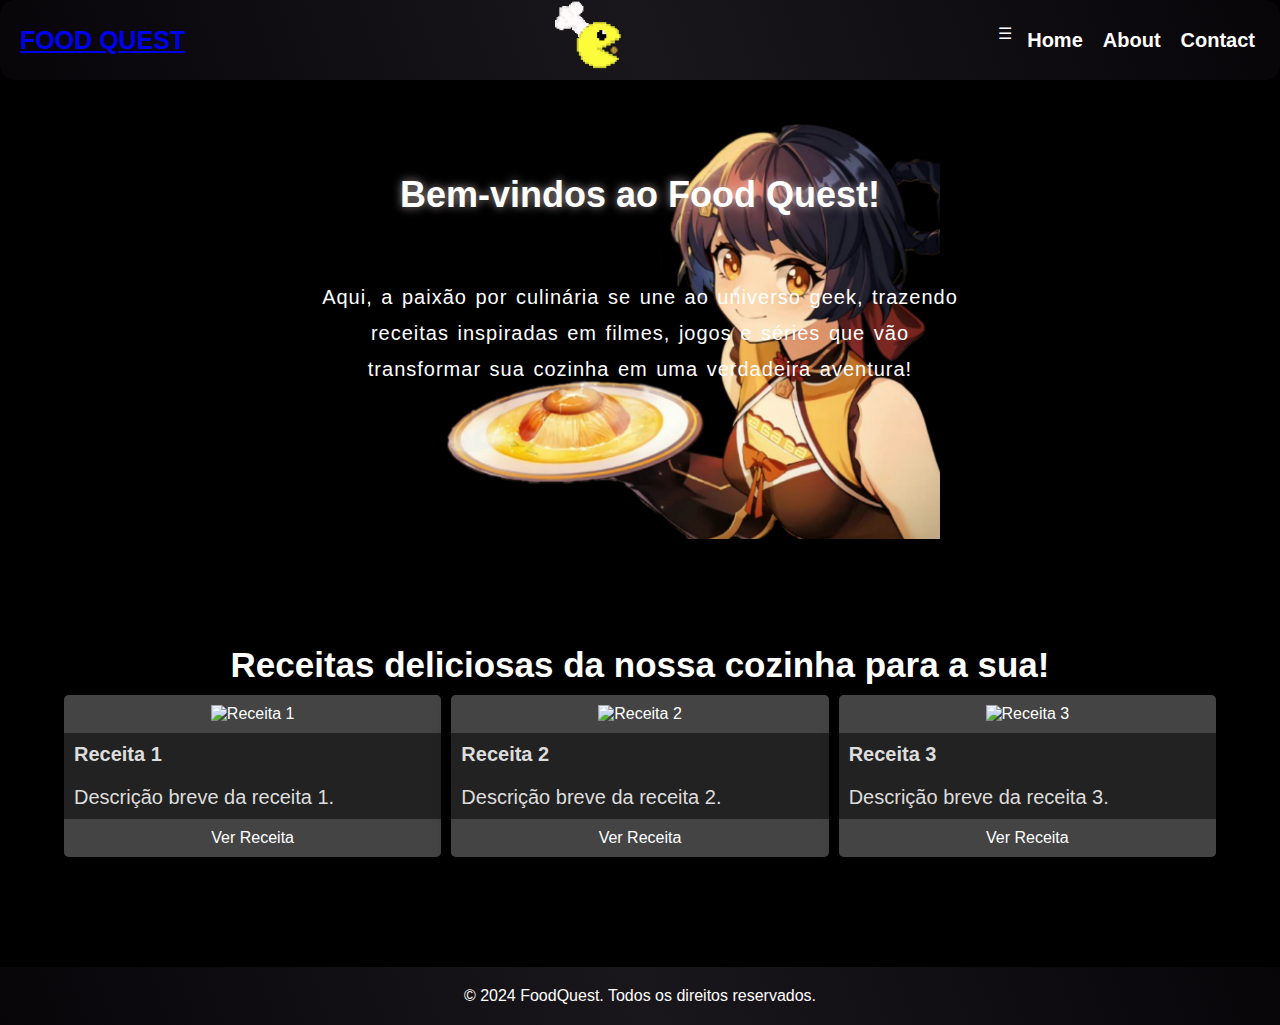
==== FoodWebsite/index.html @ 29aa3307 "first commit" ====
<!DOCTYPE html>
<html lang="pt-br">
<head>
    <meta charset="UTF-8">
    <meta name="viewport" content="width=device-width, initial-scale=1.0">
    <link rel="icon" href="favicon.ico">
    <title>FoodQuest</title>
    <style>
        * {
            margin: 0;
            padding: 0;
            box-sizing: border-box;
        }

        @font-face {
            font-family: 'Pixel Digivolve';
            src: url('../fonts/Pixel Digivolve.otf') format('truetype');
        }

        body {
            width: 100%;
            min-height: 100vh;
            background-color: black;
            font-family: 'Pixel Digivolve', sans-serif;
            color: #fff;
        }

        header {
            height: 80px;
            background: linear-gradient(71deg, #080509, #1a171c, #080509);
            display: flex;
            align-items: center;
            justify-content: space-between;
            padding: 0 20px;
            border-radius: 15px;
        }

        .container {
            display: flex;
            align-items: center;
            justify-content: space-between;
            width: 100%;
        }

        .navbar {
            display: flex;
            flex-wrap: wrap;
        }

        .navbar a {
            font-size: 20px;
            color: #fff;
            font-weight: 700;
            text-decoration: none;
            margin-left: 10px;
            padding: 5px;
            border-radius: 45px;
            transition: border-color 0.3s;
        }

        .navbar a:hover {
            border-color: #1e495d;
        }

        .logo {
            font-size: 25px;
            font-weight: 700;
        }

        .logo2 {
            font-size: 32px;
            width: 90px;
            height: 90px;
            background-image: url('Images/boquinhaberta.png');
            background-size: contain;
            background-repeat: no-repeat;
            transition: background-image 0.3s ease;
            animation: move 5s linear infinite, chomp 0.5s steps(2) infinite;
        }

        @keyframes chomp {
            0%, 100% {
                background-image: url('Images/boquinhafechada.png');
            }
            50% {
                background-image: url('Images/boquinhaberta.png');
            }
        }

        @keyframes move {
            0% { left: 3%; }
            100% { left: 20%; }
        }

        .logo2:hover {
            background-image: url('Images/boquinhafechada.png');
            animation: none;
        }

        .class-heo h2,
        .recipes h1 {
            font-size: 35px;
            margin-bottom: 10px;
            text-align: center;
        }

        .class-heo p {
            padding: 10px;
            font-size: 25px;
            margin-bottom: 10px;
            text-align: center;
        }

        .recipes {
            padding: 50px 0;
        }

        .recipe-section {
            width: 90%;
            margin: 0 auto;
            margin-bottom: 40px;
            display: grid;
            grid-template-columns: repeat(auto-fit, minmax(250px, 1fr));
            column-gap: 10px;
        }

        .recipe-card {
            box-shadow: 0 8px 16px rgba(0, 0, 0, 0.5);
            transition: transform 0.3s;
            background: #222;
            border-radius: 5px;
            overflow: hidden;
        }

        .recipe-card:hover {
            transform: translateY(-5px);
        }

        .recipe-card img {
            object-fit: cover;
            width: 100%;
            height: 150px;
        }

        .recipe-card h2,
        .recipe-card p {
            font-size: 20px;
            padding: 10px;
            color: #ddd;
        }

        .recipe-card a {
            display: block;
            text-align: center;
            text-decoration: none;
            background: #444;
            color: #fff;
            padding: 10px 0;
            transition: background 0.3s;
        }

        .recipe-card a:hover {
            background: #666;
        }

        footer {
            margin-top: 20px;
            background: linear-gradient(71deg, #080509, #1a171c, #080509);
            padding: 20px 0;
            text-align: center;
        }

        #headerImage {
            position: relative;
            text-align: center;
            margin: 20px 0;
        }

        #headerImage img {
            width: 100%;
            max-width: 600px;
            height: auto;
            display: block;
            margin: 0 auto;
        }

        .welcome-message {
            position: absolute;
            top: 20%;
            left: 50%;
            transform: translate(-50%, -50%);
            font-size: 36px;
            font-weight: bold;
            text-shadow: 0 0 10px rgba(234, 216, 216, 0.7);
        }

        .text-content {
            position: absolute;
            top: 50%;
            left: 50%;
            transform: translate(-50%, -50%);
            color: #ffffff;
            max-width: 850px;
            text-align: center;
        }

        .text-content span {
            display: block;
            font-size: 20px;
            line-height: 1.8;
            letter-spacing: 1px;
            word-spacing: 2px;
            margin-bottom: 10px;
        }

        @media only screen and (max-width: 768px) {
            .navbar {
                flex-direction: column;
                align-items: flex-start;
            }

            .navbar a {
                font-size: 18px;
                margin-left: 0;
                margin-bottom: 10px;
            }

            .class-heo h2 {
                font-size: 28px;
            }

            .recipes h1 {
                font-size: 24px;
            }

            .recipe-card img {
                height: 120px; /* Adjusted height for mobile */
            }

            .welcome-message {
                font-size: 24px; /* Adjusted for mobile */
            }

            .text-content {
                font-size: 16px; /* Adjusted for mobile */
            }

            .text-content span {
                font-size: 14px; /* Adjusted for mobile */
            }
        }

        @media only screen and (max-width: 480px) {
            header {
                flex-direction: column;
                align-items: flex-start;
            }

            .logo2 {
                width: 70px; /* Adjust logo size for mobile */
                height: 70px;
            }

            .recipe-card h2 {
                font-size: 18px; /* Adjusted for mobile */
            }

            .recipe-card p {
                font-size: 16px; /* Adjusted for mobile */
            }
        }
    </style>
</head>
<body>
    <header class="header">
        <div class="container">
            <a href="index.html" class="logo">FOOD QUEST</a>
            <a href="index.html" class="logo2"></a>
            <nav class="navbar">
                <div class="menu-icon">&#9776;</div>
                <a href="#">Home</a>
                <a href="#">About</a>
                <a href="#">Contact</a>
            </nav>
        </div>
    </header>

    <div class="stars"> 
        <section class="heo">
            <div class="class-heo">
                <div id="headerImage">
                    <img src="Images/naoeholuffycomendo.png" alt="posheader">
                    <div class="welcome-message">Bem-vindos ao Food Quest!</div>
                    <br>
                    <br>
                    <div class="text-content">
                        <span>Aqui, a paixão por culinária se une ao universo geek, trazendo receitas inspiradas em filmes, jogos e séries que vão transformar sua cozinha em uma verdadeira aventura!</span>
                    </div>
                </div>
            </div>
        </section>

        <section class="recipes">
            <h1>Receitas deliciosas da nossa cozinha para a sua!</h1>
            <div class="recipe-section">
                <div class="recipe-card">
                    <a href="/FoodWebsite/acompanhamentos/receita1.html"><img src="https://images.unsplash.com/photo-1579631542761-d7c4e913f8d4?q=80" alt="Receita 1"></a>
                    <h2>Receita 1</h2>
                    <p>Descrição breve da receita 1.</p>
                    <a href="/FoodWebsite/acompanhamentos/receita1.html">Ver Receita</a>
                </div>
                <div class="recipe-card">
                    <a href="/FoodWebsite/acompanhamentos/receita2.html"><img src="https://images.unsplash.com/photo-1579631542761-d7c4e913f8d4?q=80" alt="Receita 2"></a>
                    <h2>Receita 2</h2>
                    <p>Descrição breve da receita 2.</p>
                    <a href="/FoodWebsite/acompanhamentos/receita2.html">Ver Receita</a>
                </div>
                <div class="recipe-card">
                    <a href="/FoodWebsite/acompanhamentos/receita3.html"><img src="https://images.unsplash.com/photo-1579631542761-d7c4e913f8d4?q=80" alt="Receita 3"></a>
                    <h2>Receita 3</h2>
                    <p>Descrição breve da receita 3.</p>
                    <a href="/FoodWebsite/acompanhamentos/receita3.html">Ver Receita</a>
                </div>

                <!-- Duplicate recipe cards removed -->
            </div>
        </section>

        <footer>
            <p>&copy; 2024 FoodQuest. Todos os direitos reservados.</p>
        </footer>
    </div>
</body>
</html>
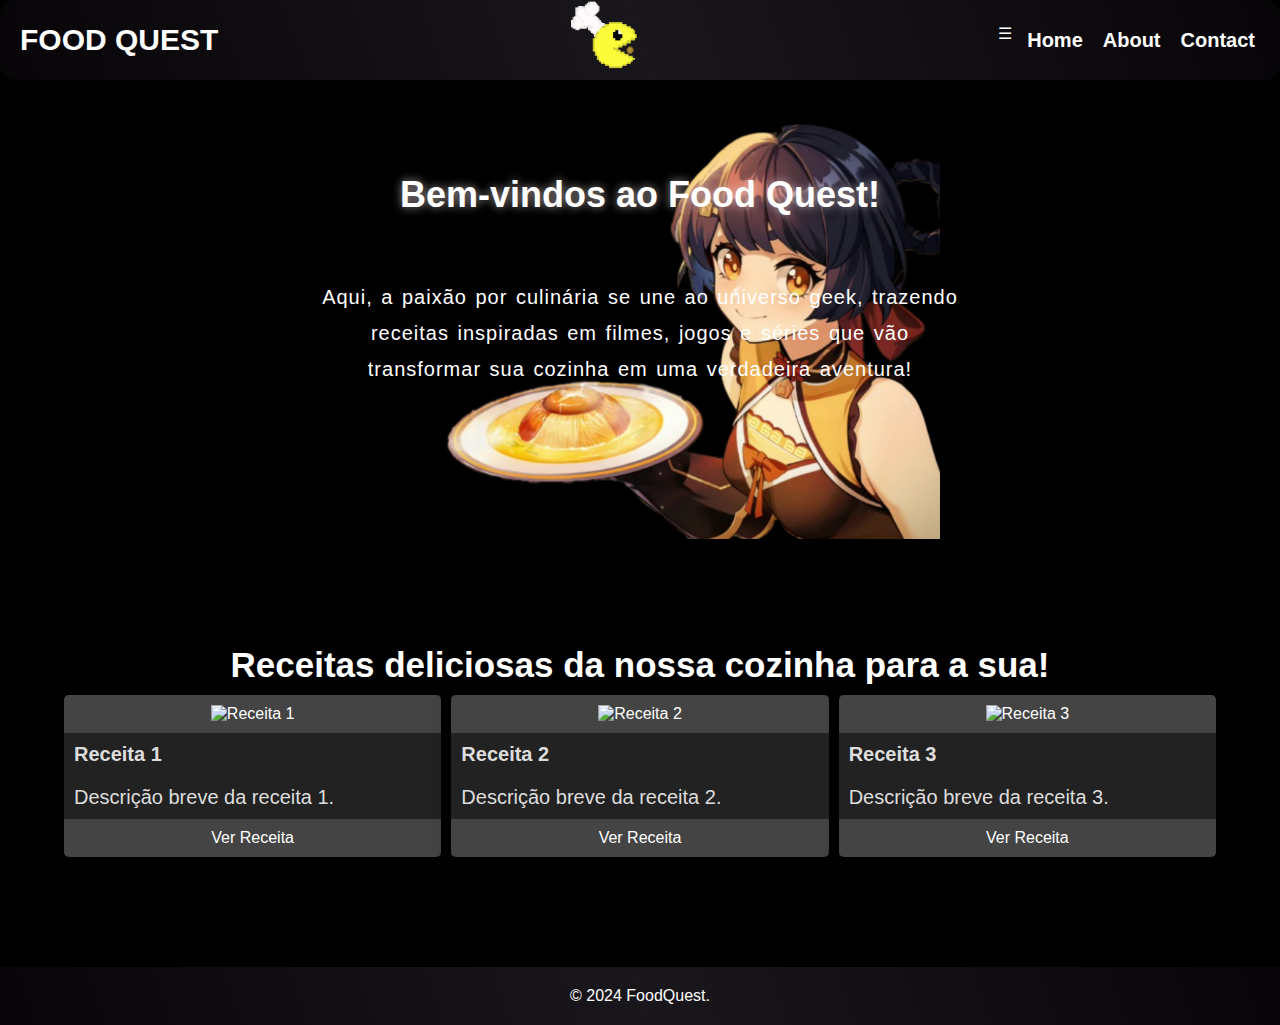
==== commit a97654c5: "ye" ====
--- a/FoodWebsite/index.html
+++ b/FoodWebsite/index.html
@@ -4,271 +4,10 @@
     <meta charset="UTF-8">
     <meta name="viewport" content="width=device-width, initial-scale=1.0">
     <link rel="icon" href="favicon.ico">
+    <link rel="stylesheet" href="style.css">
     <title>FoodQuest</title>
     <style>
-        * {
-            margin: 0;
-            padding: 0;
-            box-sizing: border-box;
-        }
-
-        @font-face {
-            font-family: 'Pixel Digivolve';
-            src: url('../fonts/Pixel Digivolve.otf') format('truetype');
-        }
-
-        body {
-            width: 100%;
-            min-height: 100vh;
-            background-color: black;
-            font-family: 'Pixel Digivolve', sans-serif;
-            color: #fff;
-        }
-
-        header {
-            height: 80px;
-            background: linear-gradient(71deg, #080509, #1a171c, #080509);
-            display: flex;
-            align-items: center;
-            justify-content: space-between;
-            padding: 0 20px;
-            border-radius: 15px;
-        }
-
-        .container {
-            display: flex;
-            align-items: center;
-            justify-content: space-between;
-            width: 100%;
-        }
-
-        .navbar {
-            display: flex;
-            flex-wrap: wrap;
-        }
-
-        .navbar a {
-            font-size: 20px;
-            color: #fff;
-            font-weight: 700;
-            text-decoration: none;
-            margin-left: 10px;
-            padding: 5px;
-            border-radius: 45px;
-            transition: border-color 0.3s;
-        }
-
-        .navbar a:hover {
-            border-color: #1e495d;
-        }
-
-        .logo {
-            font-size: 25px;
-            font-weight: 700;
-        }
-
-        .logo2 {
-            font-size: 32px;
-            width: 90px;
-            height: 90px;
-            background-image: url('Images/boquinhaberta.png');
-            background-size: contain;
-            background-repeat: no-repeat;
-            transition: background-image 0.3s ease;
-            animation: move 5s linear infinite, chomp 0.5s steps(2) infinite;
-        }
-
-        @keyframes chomp {
-            0%, 100% {
-                background-image: url('Images/boquinhafechada.png');
-            }
-            50% {
-                background-image: url('Images/boquinhaberta.png');
-            }
-        }
-
-        @keyframes move {
-            0% { left: 3%; }
-            100% { left: 20%; }
-        }
-
-        .logo2:hover {
-            background-image: url('Images/boquinhafechada.png');
-            animation: none;
-        }
-
-        .class-heo h2,
-        .recipes h1 {
-            font-size: 35px;
-            margin-bottom: 10px;
-            text-align: center;
-        }
-
-        .class-heo p {
-            padding: 10px;
-            font-size: 25px;
-            margin-bottom: 10px;
-            text-align: center;
-        }
-
-        .recipes {
-            padding: 50px 0;
-        }
-
-        .recipe-section {
-            width: 90%;
-            margin: 0 auto;
-            margin-bottom: 40px;
-            display: grid;
-            grid-template-columns: repeat(auto-fit, minmax(250px, 1fr));
-            column-gap: 10px;
-        }
-
-        .recipe-card {
-            box-shadow: 0 8px 16px rgba(0, 0, 0, 0.5);
-            transition: transform 0.3s;
-            background: #222;
-            border-radius: 5px;
-            overflow: hidden;
-        }
-
-        .recipe-card:hover {
-            transform: translateY(-5px);
-        }
-
-        .recipe-card img {
-            object-fit: cover;
-            width: 100%;
-            height: 150px;
-        }
-
-        .recipe-card h2,
-        .recipe-card p {
-            font-size: 20px;
-            padding: 10px;
-            color: #ddd;
-        }
-
-        .recipe-card a {
-            display: block;
-            text-align: center;
-            text-decoration: none;
-            background: #444;
-            color: #fff;
-            padding: 10px 0;
-            transition: background 0.3s;
-        }
-
-        .recipe-card a:hover {
-            background: #666;
-        }
-
-        footer {
-            margin-top: 20px;
-            background: linear-gradient(71deg, #080509, #1a171c, #080509);
-            padding: 20px 0;
-            text-align: center;
-        }
-
-        #headerImage {
-            position: relative;
-            text-align: center;
-            margin: 20px 0;
-        }
-
-        #headerImage img {
-            width: 100%;
-            max-width: 600px;
-            height: auto;
-            display: block;
-            margin: 0 auto;
-        }
-
-        .welcome-message {
-            position: absolute;
-            top: 20%;
-            left: 50%;
-            transform: translate(-50%, -50%);
-            font-size: 36px;
-            font-weight: bold;
-            text-shadow: 0 0 10px rgba(234, 216, 216, 0.7);
-        }
-
-        .text-content {
-            position: absolute;
-            top: 50%;
-            left: 50%;
-            transform: translate(-50%, -50%);
-            color: #ffffff;
-            max-width: 850px;
-            text-align: center;
-        }
-
-        .text-content span {
-            display: block;
-            font-size: 20px;
-            line-height: 1.8;
-            letter-spacing: 1px;
-            word-spacing: 2px;
-            margin-bottom: 10px;
-        }
-
-        @media only screen and (max-width: 768px) {
-            .navbar {
-                flex-direction: column;
-                align-items: flex-start;
-            }
-
-            .navbar a {
-                font-size: 18px;
-                margin-left: 0;
-                margin-bottom: 10px;
-            }
-
-            .class-heo h2 {
-                font-size: 28px;
-            }
-
-            .recipes h1 {
-                font-size: 24px;
-            }
-
-            .recipe-card img {
-                height: 120px; /* Adjusted height for mobile */
-            }
-
-            .welcome-message {
-                font-size: 24px; /* Adjusted for mobile */
-            }
-
-            .text-content {
-                font-size: 16px; /* Adjusted for mobile */
-            }
-
-            .text-content span {
-                font-size: 14px; /* Adjusted for mobile */
-            }
-        }
-
-        @media only screen and (max-width: 480px) {
-            header {
-                flex-direction: column;
-                align-items: flex-start;
-            }
-
-            .logo2 {
-                width: 70px; /* Adjust logo size for mobile */
-                height: 70px;
-            }
-
-            .recipe-card h2 {
-                font-size: 18px; /* Adjusted for mobile */
-            }
-
-            .recipe-card p {
-                font-size: 16px; /* Adjusted for mobile */
-            }
-        }
+        
     </style>
 </head>
 <body>
@@ -327,7 +66,7 @@
         </section>
 
         <footer>
-            <p>&copy; 2024 FoodQuest. Todos os direitos reservados.</p>
+            <p>&copy; 2024 FoodQuest.</p>
         </footer>
     </div>
 </body>
--- a/FoodWebsite/style.css
+++ b/FoodWebsite/style.css
@@ -0,0 +1,265 @@
+* {
+    margin: 0;
+    padding: 0;
+    box-sizing: border-box;
+}
+
+@font-face {
+    font-family: 'Pixel Digivolve';
+    src: url('../fonts/Pixel Digivolve.otf') format('truetype');
+}
+
+body {
+    width: 100%;
+    min-height: 100vh;
+    background-color: black;
+    font-family: 'Pixel Digivolve', sans-serif;
+    color: #fff;
+}
+
+header {
+    height: 80px;
+    background: linear-gradient(71deg, #080509, #1a171c, #080509);
+    display: flex;
+    align-items: center;
+    justify-content: space-between;
+    padding: 0 20px;
+    border-radius: 15px;
+}
+
+.container {
+    display: flex;
+    align-items: center;
+    justify-content: space-between;
+    width: 100%;
+}
+
+.navbar {
+    display: flex;
+    flex-wrap: wrap;
+}
+
+.navbar a {
+    font-size: 20px;
+    color: #fff;
+    font-weight: 700;
+    text-decoration: none;
+    margin-left: 10px;
+    padding: 5px;
+    border-radius: 45px;
+    transition: border-color 0.3s;
+}
+
+.navbar a:hover {
+    border-color: #1e495d;
+}
+
+.logo {
+    color: #ffffff;
+    font-size: 30px;
+    font-weight: 800;
+    text-decoration: none;
+}
+
+.logo2 {
+    font-size: 32px;
+    width: 90px;
+    height: 90px;
+    background-image: url('Images/boquinhaberta.png');
+    background-size: contain;
+    background-repeat: no-repeat;
+    transition: background-image 0.3s ease;
+    animation: move 5s linear infinite, chomp 0.5s steps(2) infinite;
+}
+
+@keyframes chomp {
+    0%, 100% {
+        background-image: url('Images/boquinhafechada.png');
+    }
+    50% {
+        background-image: url('Images/boquinhaberta.png');
+    }
+}
+
+@keyframes move {
+    0% { left: 3%; }
+    100% { left: 20%; }
+}
+
+.logo2:hover {
+    background-image: url('Images/boquinhafechada.png');
+    animation: none;
+}
+
+.class-heo h2,
+.recipes h1 {
+    font-size: 35px;
+    margin-bottom: 10px;
+    text-align: center;
+}
+
+.class-heo p {
+    padding: 10px;
+    font-size: 25px;
+    margin-bottom: 10px;
+    text-align: center;
+}
+
+.recipes {
+    padding: 50px 0;
+}
+
+.recipe-section {
+    width: 90%;
+    margin: 0 auto;
+    margin-bottom: 40px;
+    display: grid;
+    grid-template-columns: repeat(auto-fit, minmax(250px, 1fr));
+    column-gap: 10px;
+}
+
+.recipe-card {
+    box-shadow: 0 8px 16px rgba(0, 0, 0, 0.5);
+    transition: transform 0.3s;
+    background: #222;
+    border-radius: 5px;
+    overflow: hidden;
+}
+
+.recipe-card:hover {
+    transform: translateY(-5px);
+}
+
+.recipe-card img {
+    object-fit: cover;
+    width: 100%;
+    height: 150px;
+}
+
+.recipe-card h2,
+.recipe-card p {
+    font-size: 20px;
+    padding: 10px;
+    color: #ddd;
+}
+
+.recipe-card a {
+    display: block;
+    text-align: center;
+    text-decoration: none;
+    background: #444;
+    color: #fff;
+    padding: 10px 0;
+    transition: background 0.3s;
+}
+
+.recipe-card a:hover {
+    background: #666;
+}
+
+footer {
+    margin-top: 20px;
+    background: linear-gradient(71deg, #080509, #1a171c, #080509);
+    padding: 20px 0;
+    text-align: center;
+}
+
+#headerImage {
+    position: relative;
+    text-align: center;
+    margin: 20px 0;
+}
+
+#headerImage img {
+    width: 100%;
+    max-width: 600px;
+    height: auto;
+    display: block;
+    margin: 0 auto;
+}
+
+.welcome-message {
+    position: absolute;
+    top: 20%;
+    left: 50%;
+    transform: translate(-50%, -50%);
+    font-size: 36px;
+    font-weight: bold;
+    text-shadow: 0 0 10px rgba(234, 216, 216, 0.7);
+}
+
+.text-content {
+    position: absolute;
+    top: 50%;
+    left: 50%;
+    transform: translate(-50%, -50%);
+    color: #ffffff;
+    max-width: 850px;
+    text-align: center;
+}
+
+.text-content span {
+    display: block;
+    font-size: 20px;
+    line-height: 1.8;
+    letter-spacing: 1px;
+    word-spacing: 2px;
+    margin-bottom: 10px;
+}
+
+@media only screen and (max-width: 768px) {
+    .navbar {
+        flex-direction: column;
+        align-items: flex-start;
+    }
+
+    .navbar a {
+        font-size: 18px;
+        margin-left: 0;
+        margin-bottom: 10px;
+    }
+
+    .class-heo h2 {
+        font-size: 28px;
+    }
+
+    .recipes h1 {
+        font-size: 24px;
+    }
+
+    .recipe-card img {
+        height: 120px; /* Adjusted height for mobile */
+    }
+
+    .welcome-message {
+        font-size: 24px; /* Adjusted for mobile */
+    }
+
+    .text-content {
+        font-size: 16px; /* Adjusted for mobile */
+    }
+
+    .text-content span {
+        font-size: 14px; /* Adjusted for mobile */
+    }
+}
+
+@media only screen and (max-width: 480px) {
+    header {
+        flex-direction: column;
+        align-items: flex-start;
+    }
+
+    .logo2 {
+        width: 70px; /* Adjust logo size for mobile */
+        height: 70px;
+    }
+
+    .recipe-card h2 {
+        font-size: 18px; /* Adjusted for mobile */
+    }
+
+    .recipe-card p {
+        font-size: 16px; /* Adjusted for mobile */
+    }
+}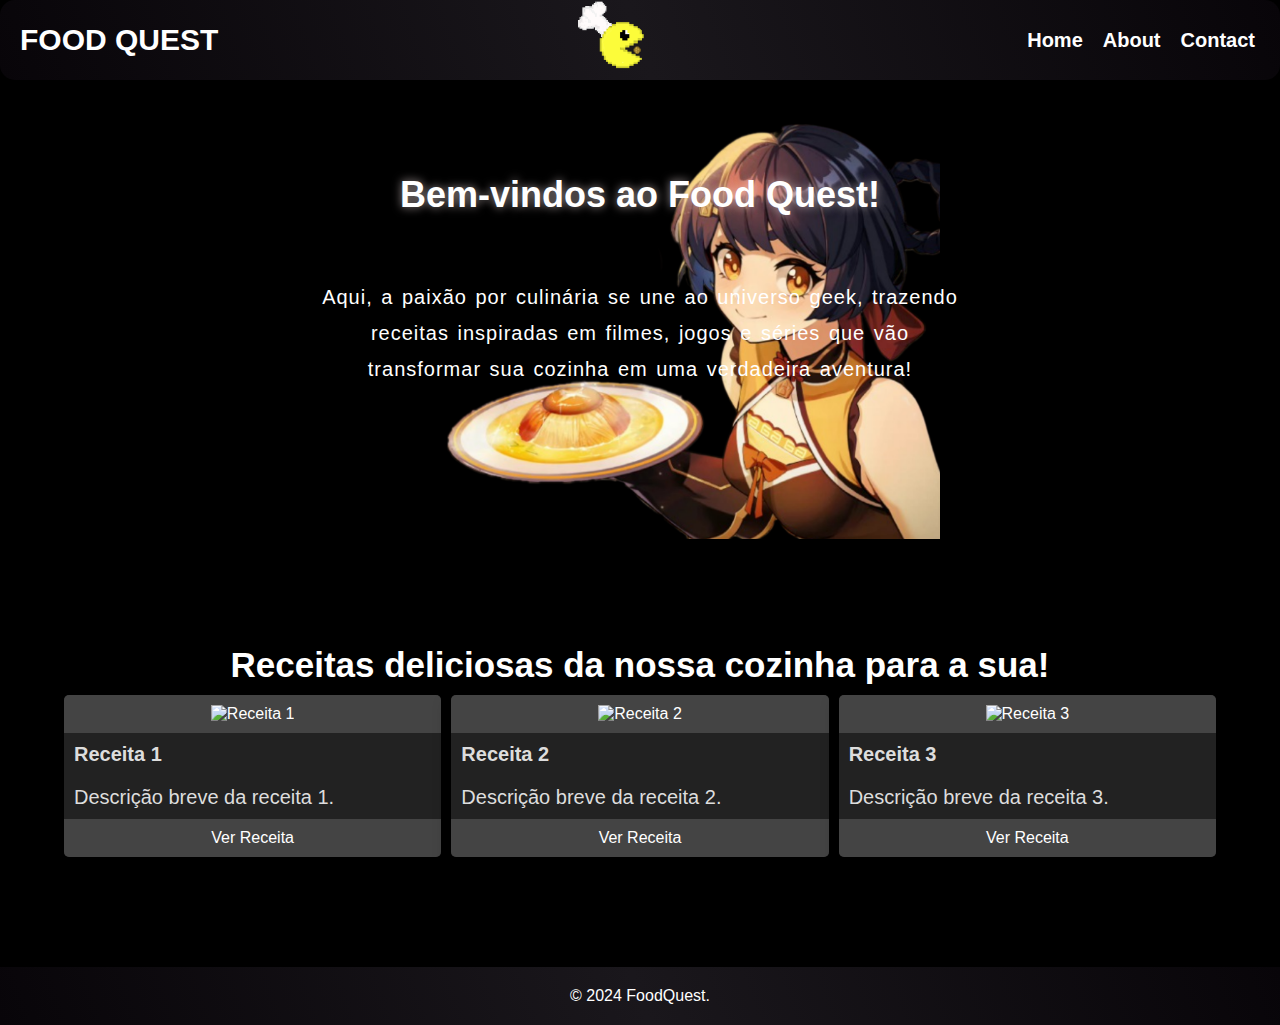
==== commit 87845947: "msg" ====
--- a/FoodWebsite/index.html
+++ b/FoodWebsite/index.html
@@ -3,7 +3,7 @@
 <head>
     <meta charset="UTF-8">
     <meta name="viewport" content="width=device-width, initial-scale=1.0">
-    <link rel="icon" href="favicon.ico">
+    <link rel="icon" href="/FoodWebsite/Images/burger-quest.ico.ico">
     <link rel="stylesheet" href="style.css">
     <title>FoodQuest</title>
     <style>
@@ -16,7 +16,6 @@
             <a href="index.html" class="logo">FOOD QUEST</a>
             <a href="index.html" class="logo2"></a>
             <nav class="navbar">
-                <div class="menu-icon">&#9776;</div>
                 <a href="#">Home</a>
                 <a href="#">About</a>
                 <a href="#">Contact</a>
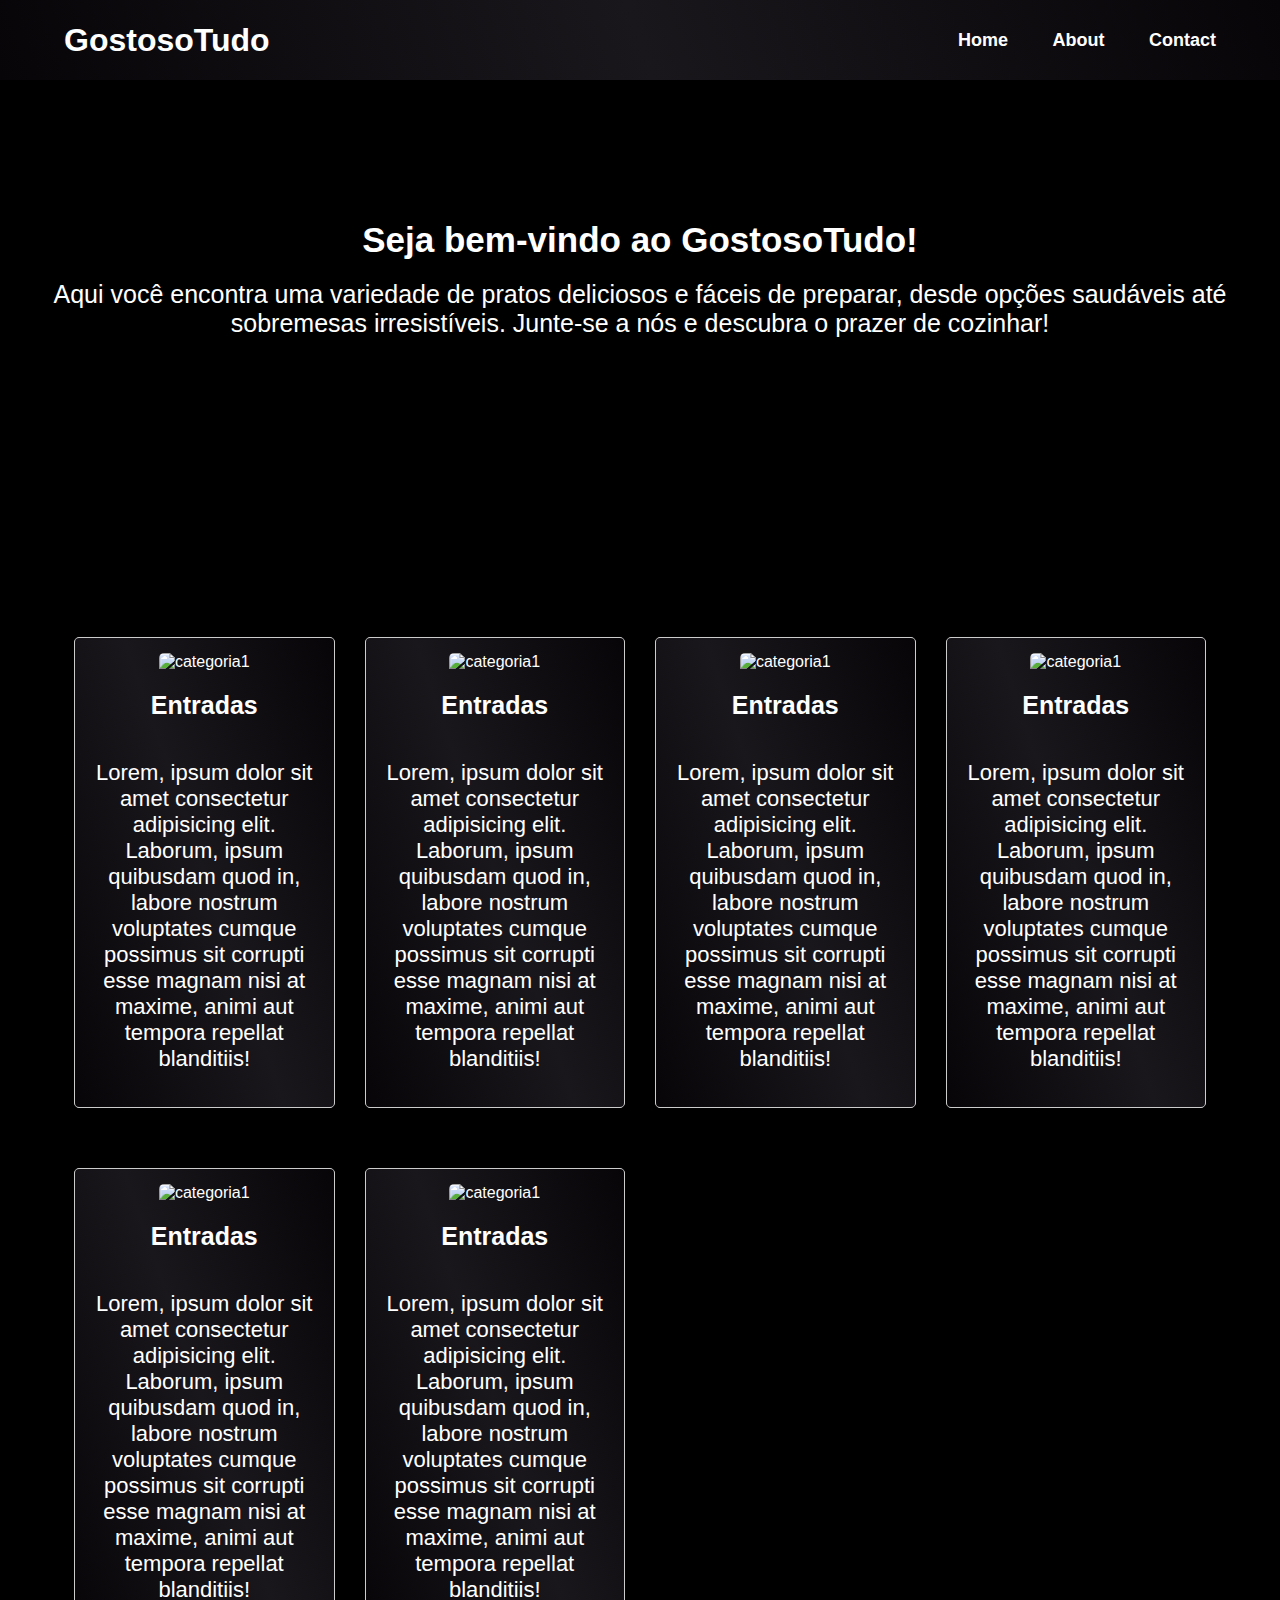
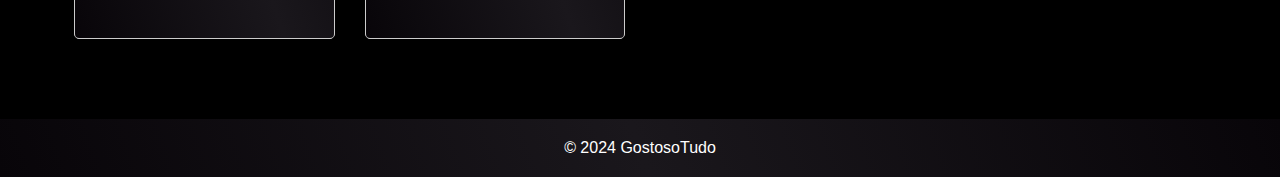
==== commit 260b13e9: "starting over" ====
--- a/FoodWebsite/index.html
+++ b/FoodWebsite/index.html
@@ -3,19 +3,210 @@
 <head>
     <meta charset="UTF-8">
     <meta name="viewport" content="width=device-width, initial-scale=1.0">
-    <link rel="icon" href="/FoodWebsite/Images/burger-quest.ico.ico">
     <link rel="stylesheet" href="style.css">
-    <title>FoodQuest</title>
+    <link rel="icon" href="Images/favicon.ico">
+    <title>GostosoTudo</title>
     <style>
-        
+
+        * {
+            margin: 0;
+            padding: 0;
+            box-sizing: border-box;
+            font-family: sans-serif;
+        }
+
+        body {
+            width: 100%;
+            min-height: 100vh;
+            background: black;
+        }
+
+        header {
+            height: 80px;
+            background: linear-gradient(71deg, #080509, #1a171c, #080509);
+            color: #fff;
+            display: flex;
+            align-items: center;
+        }
+
+        .container {
+            width: 90%;
+            margin: 0 auto;
+            display: flex;
+            align-items: center;
+            justify-content: space-between;
+        }
+
+        .navbar {
+            display: none;
+        }
+
+        .navbar a {
+            position: relative;
+            font-size: 18px;
+            color: #fff;
+            font-weight: 800;
+            text-decoration: none;
+            margin-left: 40px;
+        }
+
+        .navbar a::before {
+            content: '';
+            position: absolute;
+            top: 100%;
+            left: 0;
+            width: 0;
+            height: 2px;
+            background: #fff;
+            transition: .3s;
+        }
+
+        .navbar a:hover::before {
+            width: 100%;
+        }
+
+        .logo {
+            font-size: 32px;
+            color: #fff;
+            text-decoration: none;
+            font-weight: 700;
+        }
+
+        .heo {
+            background: url(https://images.unsplash.com/photo-1608835291093-394b0c943a75?q=80&w=1772&auto=format&fit=crop&ixlib=rb-4.0.3&ixid=M3wxMjA3fDB8MHxwaG90by1wYWdlfHx8fGVufDB8fHx8fA%3D%3D) center/cover no-repeat;
+            color: #fff;
+            text-align: center;
+            padding: 140px 0;
+        }
+
+        .class-heo h2 {
+            font-size: 35px;
+            margin-bottom: 10px;
+        }
+
+        .class-heo p {
+            padding: 10px;
+            font-size: 25px;
+            margin-bottom: 10px;
+        }
+
+        ::-webkit-scrollbar {
+            width: 10px;
+        }
+
+        ::-webkit-scrollbar-track {
+            background: #f8f8f8;
+        }
+
+        ::-webkit-scrollbar-thumb {
+            background: #222121;
+        }
+
+        ::-webkit-scrollbar-thumb:hover {
+            background: black;
+        }
+
+        .recipes {
+            padding: 50px 0;
+        }
+
+        .recipes h1 {
+            text-align: center;
+            margin-bottom: 30px;
+            font-size: 25px;
+        }
+
+        .recipe-section {
+            width: 90%;
+            margin: 0 auto;
+            display: grid;
+            grid-template-columns: repeat(auto-fit, minmax(250px, 1fr));
+            column-gap: 10px;
+        }
+
+        .recipe-card {
+        background: #fff;
+        margin: 30px 10px;
+        border-radius: 5px;
+        border: 1px solid #ccc;
+        overflow: hidden;
+        box-shadow: 0 4px 8px rgba(0, 0, 0, 0.1);
+        text-decoration: none; /* Remove o sublinhado do link */
+        color: inherit; /* Mantém a cor do texto */
+        transition: transform 0.3s ease; /* Smooth transition */
+    }
+
+    .recipe-card:hover {
+        transform: scale(1.05); /* Increase size slightly */
+    }
+
+        .recipe-card a {
+            display: block; /* Faz o link ocupar todo o espaço do card */
+            height: 100%; /* Garante que o link ocupe toda a altura do card */
+        }
+
+        .recipe-card img {
+            width: 100%;
+            height: 200px;
+            object-fit: cover;
+        }
+
+        .recipe-card h2,
+        .recipe-card p {
+            padding: 20px;
+        }
+
+
+        .recipe-card a {
+            display: block;
+            text-align: center;
+            text-decoration: none;
+            background: linear-gradient(71deg, #080509, #1a171c, #080509);
+            color: #fff;
+            padding: 15px 0;
+            cursor: pointer;
+        }
+
+        footer {
+            background: linear-gradient(71deg, #080509, #1a171c, #080509);
+            padding: 20px 0;
+            color: #fff;
+            text-align: center;
+        }
+
+        .menu-icon {
+            font-size: 24px;
+            padding: 20px;
+            text-align: right;
+            cursor: pointer;
+            display: block;
+        }
+
+        @media only screen and (min-width: 768px) {
+            .menu-icon {
+                display: none;
+            }
+
+            .navbar {
+                display: block;
+            }
+        }
+
+        @media only screen and (max-width: 768px) {
+            .heo h2 {
+                font-size: 28px;
+            }
+        }
+
+
     </style>
 </head>
 <body>
     <header class="header">
         <div class="container">
-            <a href="index.html" class="logo">FOOD QUEST</a>
-            <a href="index.html" class="logo2"></a>
+            <a href="index.html" class="logo">GostosoTudo</a>
             <nav class="navbar">
+                <div class="menu-icon">&#9776;</div>
                 <a href="#">Home</a>
                 <a href="#">About</a>
                 <a href="#">Contact</a>
@@ -23,51 +214,72 @@
         </div>
     </header>
 
-    <div class="stars"> 
-        <section class="heo">
-            <div class="class-heo">
-                <div id="headerImage">
-                    <img src="Images/naoeholuffycomendo.png" alt="posheader">
-                    <div class="welcome-message">Bem-vindos ao Food Quest!</div>
-                    <br>
-                    <br>
-                    <div class="text-content">
-                        <span>Aqui, a paixão por culinária se une ao universo geek, trazendo receitas inspiradas em filmes, jogos e séries que vão transformar sua cozinha em uma verdadeira aventura!</span>
-                    </div>
-                </div>
-            </div>
-        </section>
-
-        <section class="recipes">
-            <h1>Receitas deliciosas da nossa cozinha para a sua!</h1>
-            <div class="recipe-section">
-                <div class="recipe-card">
-                    <a href="/FoodWebsite/acompanhamentos/receita1.html"><img src="https://images.unsplash.com/photo-1579631542761-d7c4e913f8d4?q=80" alt="Receita 1"></a>
-                    <h2>Receita 1</h2>
-                    <p>Descrição breve da receita 1.</p>
-                    <a href="/FoodWebsite/acompanhamentos/receita1.html">Ver Receita</a>
-                </div>
-                <div class="recipe-card">
-                    <a href="/FoodWebsite/acompanhamentos/receita2.html"><img src="https://images.unsplash.com/photo-1579631542761-d7c4e913f8d4?q=80" alt="Receita 2"></a>
-                    <h2>Receita 2</h2>
-                    <p>Descrição breve da receita 2.</p>
-                    <a href="/FoodWebsite/acompanhamentos/receita2.html">Ver Receita</a>
-                </div>
-                <div class="recipe-card">
-                    <a href="/FoodWebsite/acompanhamentos/receita3.html"><img src="https://images.unsplash.com/photo-1579631542761-d7c4e913f8d4?q=80" alt="Receita 3"></a>
-                    <h2>Receita 3</h2>
-                    <p>Descrição breve da receita 3.</p>
-                    <a href="/FoodWebsite/acompanhamentos/receita3.html">Ver Receita</a>
-                </div>
-
-                <!-- Duplicate recipe cards removed -->
-            </div>
-        </section>
-
-        <footer>
-            <p>&copy; 2024 FoodQuest.</p>
-        </footer>
-    </div>
+    <section class="heo">
+        <div class="class-heo">
+            <h2>Seja bem-vindo ao GostosoTudo!</h2>
+            <p>Aqui você encontra uma variedade de pratos deliciosos e fáceis de preparar, desde opções saudáveis até sobremesas irresistíveis. Junte-se a nós e descubra o prazer de cozinhar!</p>
+        </div>
+    </section>
+
+    <section class="recipes">
+        <h1>Receitas deliciosas da nossa cozinha para a sua!</h1>
+
+        <div class="recipe-section">
+            <div class="recipe-card">
+                <a href="entradas.html">
+                    <img src="https://images.unsplash.com/photo-1579631542761-d7c4e913f8d4?q=80&w=1771&auto=format&fit=crop&ixlib=rb-4.0.3&ixid=M3wxMjA3fDB8MHxwaG90by1wYWdlfHx8fGVufDB8fHx8fA%3D%3D" alt="categoria1">
+                    <h2>Entradas</h2>
+                    <p>Lorem, ipsum dolor sit amet consectetur adipisicing elit. Laborum, ipsum quibusdam quod in, labore nostrum voluptates cumque possimus sit corrupti esse magnam nisi at maxime, animi aut tempora repellat blanditiis!</p>
+                </a>
+            </div>
+
+            <div class="recipe-card">
+                <a href="entradas.html">
+                    <img src="https://images.unsplash.com/photo-1579631542761-d7c4e913f8d4?q=80&w=1771&auto=format&fit=crop&ixlib=rb-4.0.3&ixid=M3wxMjA3fDB8MHxwaG90by1wYWdlfHx8fGVufDB8fHx8fA%3D%3D" alt="categoria1">
+                    <h2>Entradas</h2>
+                    <p>Lorem, ipsum dolor sit amet consectetur adipisicing elit. Laborum, ipsum quibusdam quod in, labore nostrum voluptates cumque possimus sit corrupti esse magnam nisi at maxime, animi aut tempora repellat blanditiis!</p>
+                </a>
+            </div>
+
+            <div class="recipe-card">
+                <a href="entradas.html">
+                    <img src="https://images.unsplash.com/photo-1579631542761-d7c4e913f8d4?q=80&w=1771&auto=format&fit=crop&ixlib=rb-4.0.3&ixid=M3wxMjA3fDB8MHxwaG90by1wYWdlfHx8fGVufDB8fHx8fA%3D%3D" alt="categoria1">
+                    <h2>Entradas</h2>
+                    <p>Lorem, ipsum dolor sit amet consectetur adipisicing elit. Laborum, ipsum quibusdam quod in, labore nostrum voluptates cumque possimus sit corrupti esse magnam nisi at maxime, animi aut tempora repellat blanditiis!</p>
+                </a>
+            </div>
+
+            <div class="recipe-card">
+                <a href="entradas.html">
+                    <img src="https://images.unsplash.com/photo-1579631542761-d7c4e913f8d4?q=80&w=1771&auto=format&fit=crop&ixlib=rb-4.0.3&ixid=M3wxMjA3fDB8MHxwaG90by1wYWdlfHx8fGVufDB8fHx8fA%3D%3D" alt="categoria1">
+                    <h2>Entradas</h2>
+                    <p>Lorem, ipsum dolor sit amet consectetur adipisicing elit. Laborum, ipsum quibusdam quod in, labore nostrum voluptates cumque possimus sit corrupti esse magnam nisi at maxime, animi aut tempora repellat blanditiis!</p>
+                </a>
+            </div>
+
+            <div class="recipe-card">
+                <a href="entradas.html">
+                    <img src="https://images.unsplash.com/photo-1579631542761-d7c4e913f8d4?q=80&w=1771&auto=format&fit=crop&ixlib=rb-4.0.3&ixid=M3wxMjA3fDB8MHxwaG90by1wYWdlfHx8fGVufDB8fHx8fA%3D%3D" alt="categoria1">
+                    <h2>Entradas</h2>
+                    <p>Lorem, ipsum dolor sit amet consectetur adipisicing elit. Laborum, ipsum quibusdam quod in, labore nostrum voluptates cumque possimus sit corrupti esse magnam nisi at maxime, animi aut tempora repellat blanditiis!</p>
+                </a>
+            </div>
+
+            <div class="recipe-card">
+                <a href="entradas.html">
+                    <img src="https://images.unsplash.com/photo-1579631542761-d7c4e913f8d4?q=80&w=1771&auto=format&fit=crop&ixlib=rb-4.0.3&ixid=M3wxMjA3fDB8MHxwaG90by1wYWdlfHx8fGVufDB8fHx8fA%3D%3D" alt="categoria1">
+                    <h2>Entradas</h2>
+                    <p>Lorem, ipsum dolor sit amet consectetur adipisicing elit. Laborum, ipsum quibusdam quod in, labore nostrum voluptates cumque possimus sit corrupti esse magnam nisi at maxime, animi aut tempora repellat blanditiis!</p>
+                </a>
+            </div>
+
+            
+
+        </div>
+    </section>
+
+    <footer>
+        <p>&copy; 2024 GostosoTudo</p>
+    </footer>
 </body>
 </html>
-
--- a/FoodWebsite/style.css
+++ b/FoodWebsite/style.css
@@ -2,97 +2,89 @@
     margin: 0;
     padding: 0;
     box-sizing: border-box;
-}
-
-@font-face {
-    font-family: 'Pixel Digivolve';
-    src: url('../fonts/Pixel Digivolve.otf') format('truetype');
+    font-family: sans-serif;
 }
 
 body {
     width: 100%;
     min-height: 100vh;
-    background-color: black;
-    font-family: 'Pixel Digivolve', sans-serif;
-    color: #fff;
+    background: black;
 }
 
 header {
     height: 80px;
+    width: 100%;
     background: linear-gradient(71deg, #080509, #1a171c, #080509);
+    color: #fff;
+    display: flex;
+    align-items: center;
+}
+
+.container {
+    width: 90%;
+    margin: 0 auto;
     display: flex;
     align-items: center;
     justify-content: space-between;
-    padding: 0 20px;
-    border-radius: 15px;
-}
-
-.container {
-    display: flex;
-    align-items: center;
-    justify-content: space-between;
-    width: 100%;
-}
-
+}
+
+/* PQ N FUNCIONAAAAAAAAAAAAAAAAAAAAAAAAAAAAAAAAAAAAAAAAAA */
 .navbar {
-    display: flex;
-    flex-wrap: wrap;
+    display: none;
 }
 
 .navbar a {
-    font-size: 20px;
-    color: #fff;
-    font-weight: 700;
-    text-decoration: none;
-    margin-left: 10px;
-    padding: 5px;
-    border-radius: 45px;
-    transition: border-color 0.3s;
-}
-
-.navbar a:hover {
-    border-color: #1e495d;
-}
-
-.logo {
-    color: #ffffff;
-    font-size: 30px;
+    position: relative;
+    font-size: 18px;
+    color: #fff;
     font-weight: 800;
     text-decoration: none;
-}
-
-.logo2 {
+    margin-left: 40px;
+}
+
+.navbar a::before {
+    content: '';
+    position: absolute;
+    top: 100%;
+    left: 0;
+    width: 0;
+    height: 2px;
+    background: #fff;
+    transition: .3s;
+}
+
+.navbar a:hover::before {
+    width: 100%;
+}
+
+
+/* nav ul li {
+    list-style: none;
+    display: inline;
+    margin-right: 20px;
+    font-weight: 550;
+} */
+
+.logo {
     font-size: 32px;
-    width: 90px;
-    height: 90px;
-    background-image: url('Images/boquinhaberta.png');
-    background-size: contain;
+    color: #fff;
+    text-decoration: none;
+    font-weight: 700;
+}
+
+.heo {
+    background: url(https://images.unsplash.com/photo-1608835291093-394b0c943a75?q=80&w=1772&auto=format&fit=crop&ixlib=rb-4.0.3&ixid=M3wxMjA3fDB8MHxwaG90by1wYWdlfHx8fGVufDB8fHx8fA%3D%3D);
+    width: 100%;
+    height: auto;
     background-repeat: no-repeat;
-    transition: background-image 0.3s ease;
-    animation: move 5s linear infinite, chomp 0.5s steps(2) infinite;
-}
-
-@keyframes chomp {
-    0%, 100% {
-        background-image: url('Images/boquinhafechada.png');
-    }
-    50% {
-        background-image: url('Images/boquinhaberta.png');
-    }
-}
-
-@keyframes move {
-    0% { left: 3%; }
-    100% { left: 20%; }
-}
-
-.logo2:hover {
-    background-image: url('Images/boquinhafechada.png');
-    animation: none;
-}
-
-.class-heo h2,
-.recipes h1 {
+    background-size: cover;
+    background-position: center;
+    color:#fff;
+    text-align: center;
+    padding: 140px 0;
+}
+
+.class-heo h2 {
     font-size: 35px;
     margin-bottom: 10px;
     text-align: center;
@@ -103,163 +95,119 @@
     font-size: 25px;
     margin-bottom: 10px;
     text-align: center;
-}
+} 
+
+/* --------------SCROLLBAR (EXPERIMENTAL)---------------- */
+
+::-webkit-scrollbar {
+    width: 10px;
+}
+  
+
+::-webkit-scrollbar-track {
+    background: #f8f8f8;
+}
+  
+  
+::-webkit-scrollbar-thumb {
+    background: #222121;
+}
+  
+ 
+::-webkit-scrollbar-thumb:hover {
+    background: black;
+}
+
+/* ------------------RECEITASAAAAAA----------------- */
 
 .recipes {
     padding: 50px 0;
+
+}
+
+.recipes h1 {
+    text-align: center;
+    margin-bottom: 30px;
+    font-size: 25px;
 }
 
 .recipe-section {
     width: 90%;
     margin: 0 auto;
-    margin-bottom: 40px;
     display: grid;
     grid-template-columns: repeat(auto-fit, minmax(250px, 1fr));
     column-gap: 10px;
 }
 
 .recipe-card {
-    box-shadow: 0 8px 16px rgba(0, 0, 0, 0.5);
-    transition: transform 0.3s;
-    background: #222;
+    background: #fff;
+    margin: 30px 10px;
     border-radius: 5px;
+    border: 1px solid #ccc;
     overflow: hidden;
-}
-
-.recipe-card:hover {
-    transform: translateY(-5px);
+    box-shadow: 0 4px 8px rbga(0, 0, 0, 0.1);
 }
 
 .recipe-card img {
+    width: 100%;
+    height: 200px;
     object-fit: cover;
-    width: 100%;
-    height: 150px;
-}
-
-.recipe-card h2,
+    border-top-left-radius: 5px;
+    border-top-right-radius: 5px;
+}
+
+.recipe-card h2 {
+    font-size: 25px;
+    padding: 20px;
+    background-color: transparent;
+}
+
 .recipe-card p {
-    font-size: 20px;
-    padding: 10px;
-    color: #ddd;
+    font-size: 22px;
+    padding: 20px;
 }
 
 .recipe-card a {
     display: block;
     text-align: center;
     text-decoration: none;
-    background: #444;
-    color: #fff;
-    padding: 10px 0;
-    transition: background 0.3s;
-}
-
-.recipe-card a:hover {
-    background: #666;
+    background: #222121;
+    color: #fff;
+    padding: 15px 0;
+    cursor: pointer;
 }
 
 footer {
-    margin-top: 20px;
     background: linear-gradient(71deg, #080509, #1a171c, #080509);
     padding: 20px 0;
-    text-align: center;
-}
-
-#headerImage {
-    position: relative;
-    text-align: center;
-    margin: 20px 0;
-}
-
-#headerImage img {
-    width: 100%;
-    max-width: 600px;
-    height: auto;
+    color: #fff;
+    text-align: center;
+}
+
+/* ---------media query pq selfhate é o melhor self impulse------------ */
+
+.menu-icon {
+    font-size: 24px;
+    padding: 20px;
+    text-align: right;
+    cursor: pointer;
     display: block;
-    margin: 0 auto;
-}
-
-.welcome-message {
-    position: absolute;
-    top: 20%;
-    left: 50%;
-    transform: translate(-50%, -50%);
-    font-size: 36px;
-    font-weight: bold;
-    text-shadow: 0 0 10px rgba(234, 216, 216, 0.7);
-}
-
-.text-content {
-    position: absolute;
-    top: 50%;
-    left: 50%;
-    transform: translate(-50%, -50%);
-    color: #ffffff;
-    max-width: 850px;
-    text-align: center;
-}
-
-.text-content span {
-    display: block;
-    font-size: 20px;
-    line-height: 1.8;
-    letter-spacing: 1px;
-    word-spacing: 2px;
-    margin-bottom: 10px;
+}
+
+@media only screen and (min-width: 768px) {
+    .menu-icon {
+        display: none;
+    }
+
+    .navbar {
+        display: block;
+    }
+
 }
 
 @media only screen and (max-width: 768px) {
-    .navbar {
-        flex-direction: column;
-        align-items: flex-start;
-    }
-
-    .navbar a {
-        font-size: 18px;
-        margin-left: 0;
-        margin-bottom: 10px;
-    }
-
-    .class-heo h2 {
+    .heo h2 {
         font-size: 28px;
     }
-
-    .recipes h1 {
-        font-size: 24px;
-    }
-
-    .recipe-card img {
-        height: 120px; /* Adjusted height for mobile */
-    }
-
-    .welcome-message {
-        font-size: 24px; /* Adjusted for mobile */
-    }
-
-    .text-content {
-        font-size: 16px; /* Adjusted for mobile */
-    }
-
-    .text-content span {
-        font-size: 14px; /* Adjusted for mobile */
-    }
-}
-
-@media only screen and (max-width: 480px) {
-    header {
-        flex-direction: column;
-        align-items: flex-start;
-    }
-
-    .logo2 {
-        width: 70px; /* Adjust logo size for mobile */
-        height: 70px;
-    }
-
-    .recipe-card h2 {
-        font-size: 18px; /* Adjusted for mobile */
-    }
-
-    .recipe-card p {
-        font-size: 16px; /* Adjusted for mobile */
-    }
+    
 }